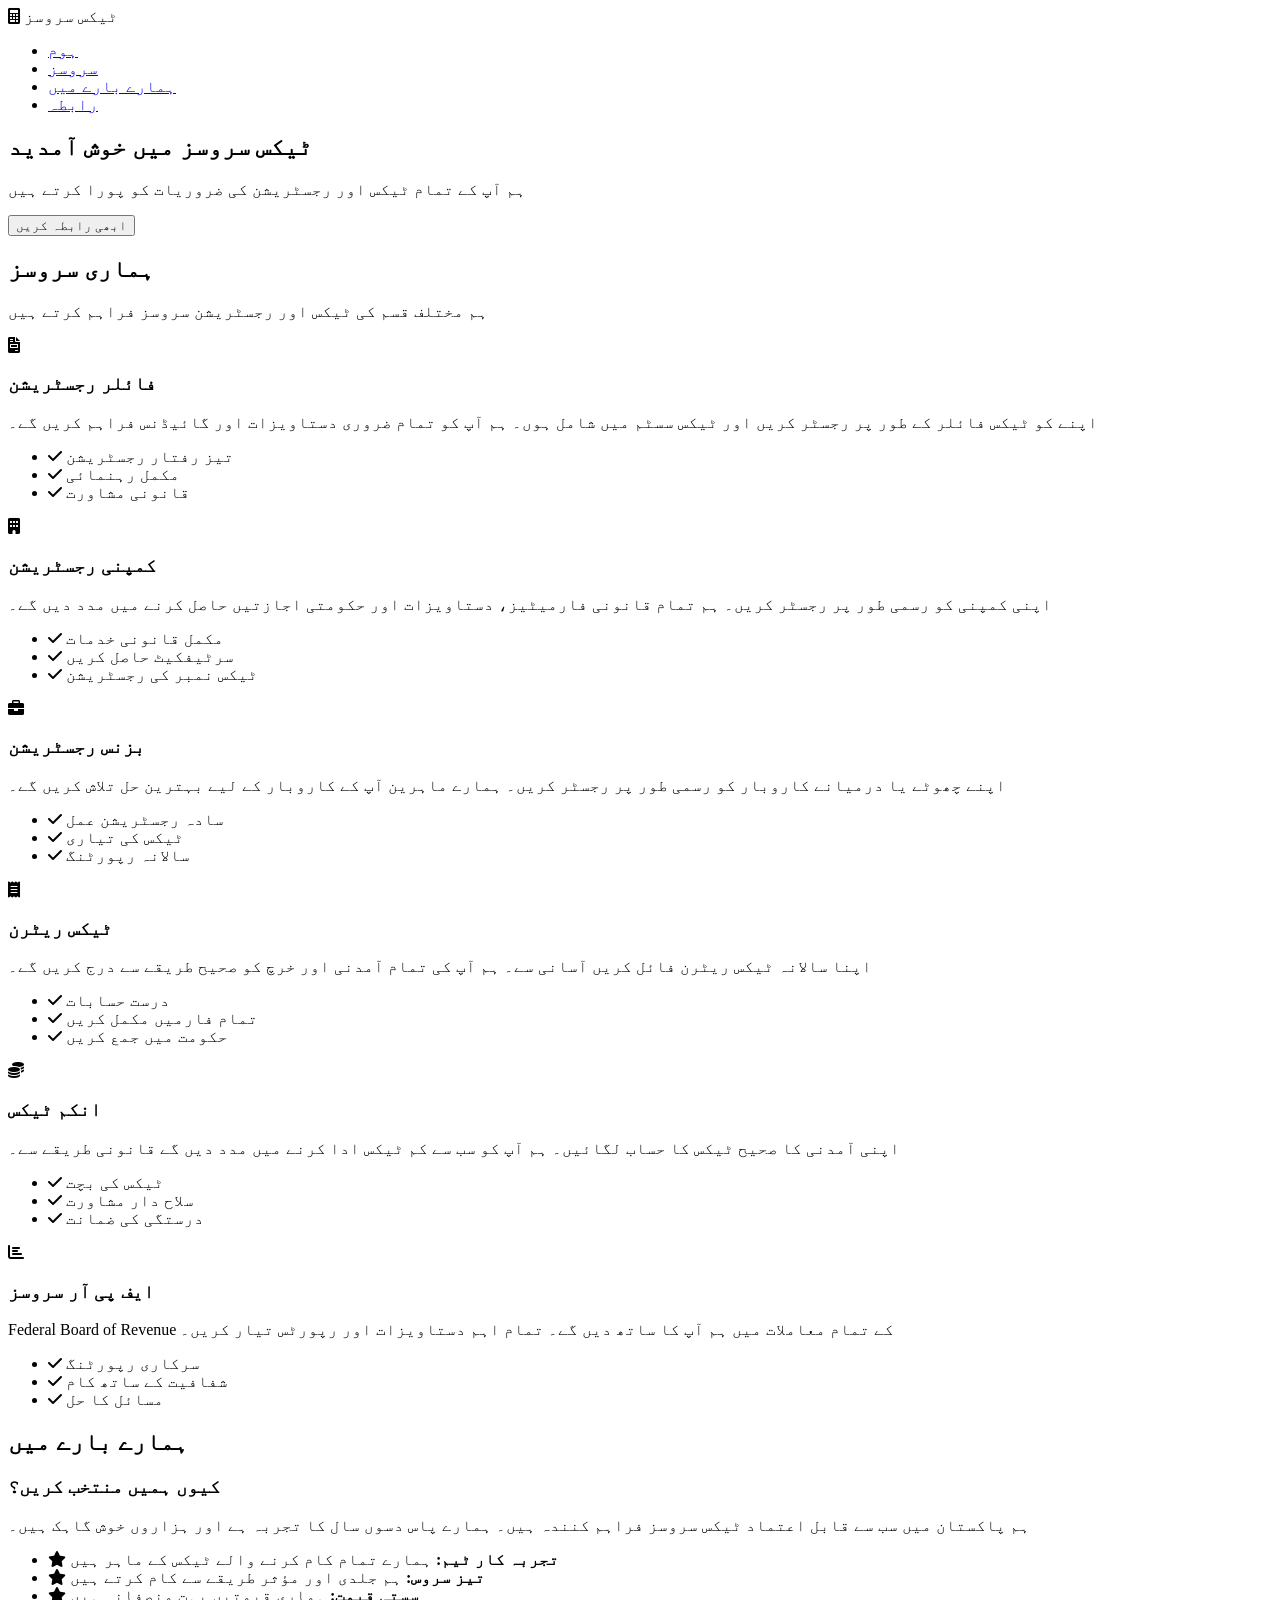
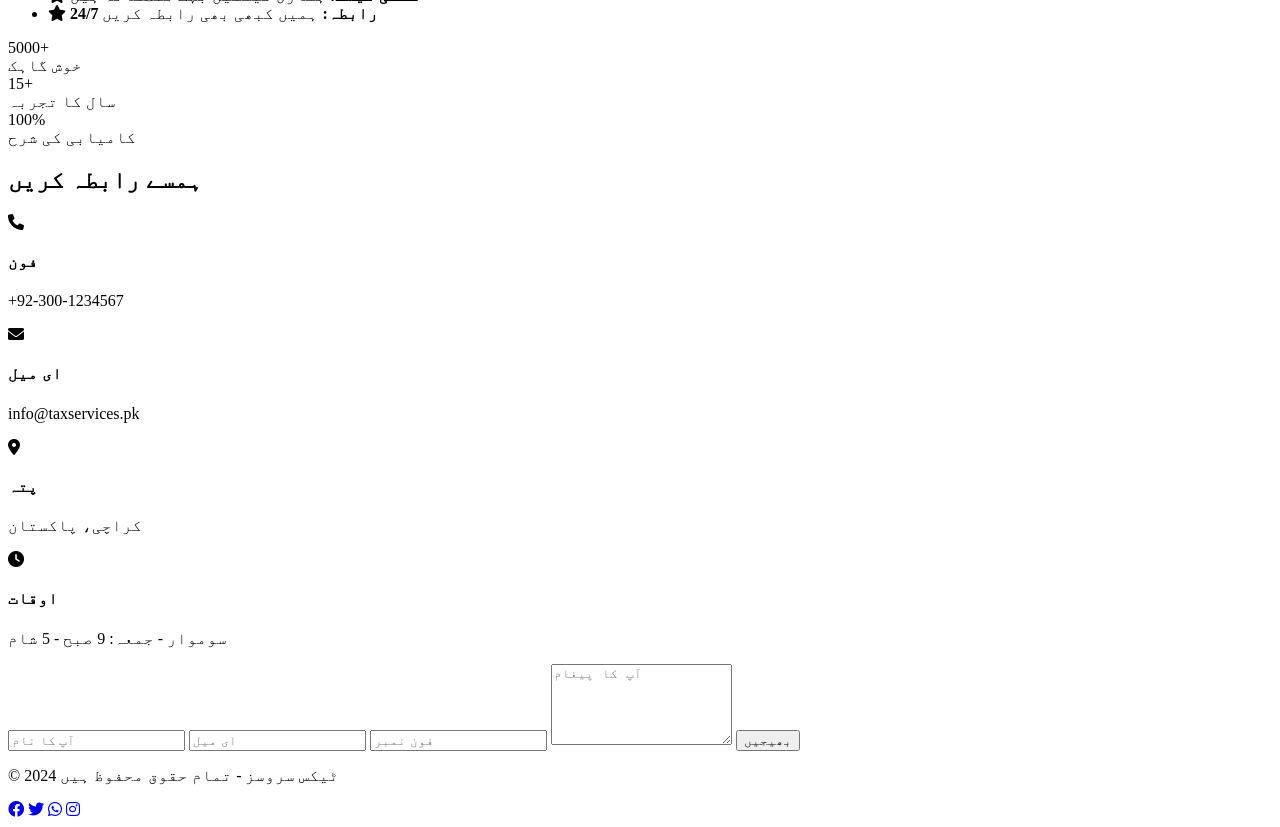
==== FBRTAXSERVICE.html @ a5cdd5d7 "Add files via upload" ====
<!DOCTYPE html>
<html lang="ur">
<head>
    <meta charset="UTF-8">
    <meta name="viewport" content="width=device-width, initial-scale=1.0">
    <title>ٹیکس سروسز - Tax Services</title>
    <link rel="stylesheet" href="style.css">
    <link rel="stylesheet" href="https://cdnjs.cloudflare.com/ajax/libs/font-awesome/6.0.0/css/all.min.css">
</head>
<body>
    <!-- ہیڈر / نیویگیشن -->
    <header class="header">
        <nav class="navbar">
            <div class="container">
                <div class="nav-wrapper">
                    <div class="logo">
                        <i class="fas fa-calculator"></i>
                        <span>ٹیکس سروسز</span>
                    </div>
                    <ul class="nav-links">
                        <li><a href="#home">ہوم</a></li>
                        <li><a href="#services">سروسز</a></li>
                        <li><a href="#about">ہمارے بارے میں</a></li>
                        <li><a href="#contact">رابطہ</a></li>
                    </ul>
                </div>
            </div>
        </nav>
    </header>

    <!-- ہیرو سیکشن -->
    <section id="home" class="hero">
        <div class="hero-content">
            <h1>ٹیکس سروسز میں خوش آمدید</h1>
            <p>ہم آپ کے تمام ٹیکس اور رجسٹریشن کی ضروریات کو پورا کرتے ہیں</p>
            <button class="cta-btn">ابھی رابطہ کریں</button>
        </div>
    </section>

    <!-- سروسز سیکشن -->
    <section id="services" class="services">
        <div class="container">
            <h2>ہماری سروسز</h2>
            <p class="section-subtitle">ہم مختلف قسم کی ٹیکس اور رجسٹریشن سروسز فراہم کرتے ہیں</p>
            
            <div class="services-grid">
                <!-- سروس 1: فائلر رجسٹریشن -->
                <div class="service-card">
                    <div class="service-icon">
                        <i class="fas fa-file-invoice"></i>
                    </div>
                    <h3>فائلر رجسٹریشن</h3>
                    <p>اپنے کو ٹیکس فائلر کے طور پر رجسٹر کریں اور ٹیکس سسٹم میں شامل ہوں۔ ہم آپ کو تمام ضروری دستاویزات اور گائیڈنس فراہم کریں گے۔</p>
                    <ul class="features">
                        <li><i class="fas fa-check"></i> تیز رفتار رجسٹریشن</li>
                        <li><i class="fas fa-check"></i> مکمل رہنمائی</li>
                        <li><i class="fas fa-check"></i> قانونی مشاورت</li>
                    </ul>
                </div>

                <!-- سروس 2: کمپنی رجسٹریشن -->
                <div class="service-card">
                    <div class="service-icon">
                        <i class="fas fa-building"></i>
                    </div>
                    <h3>کمپنی رجسٹریشن</h3>
                    <p>اپنی کمپنی کو رسمی طور پر رجسٹر کریں۔ ہم تمام قانونی فارمیٹیز، دستاویزات اور حکومتی اجازتیں حاصل کرنے میں مدد دیں گے۔</p>
                    <ul class="features">
                        <li><i class="fas fa-check"></i> مکمل قانونی خدمات</li>
                        <li><i class="fas fa-check"></i> سرٹیفکیٹ حاصل کریں</li>
                        <li><i class="fas fa-check"></i> ٹیکس نمبر کی رجسٹریشن</li>
                    </ul>
                </div>

                <!-- سروس 3: بزنس رجسٹریشن -->
                <div class="service-card">
                    <div class="service-icon">
                        <i class="fas fa-briefcase"></i>
                    </div>
                    <h3>بزنس رجسٹریشن</h3>
                    <p>اپنے چھوٹے یا درمیانے کاروبار کو رسمی طور پر رجسٹر کریں۔ ہمارے ماہرین آپ کے کاروبار کے لیے بہترین حل تلاش کریں گے۔</p>
                    <ul class="features">
                        <li><i class="fas fa-check"></i> سادہ رجسٹریشن عمل</li>
                        <li><i class="fas fa-check"></i> ٹیکس کی تیاری</li>
                        <li><i class="fas fa-check"></i> سالانہ رپورٹنگ</li>
                    </ul>
                </div>

                <!-- سروس 4: ٹیکس ریٹرن -->
                <div class="service-card">
                    <div class="service-icon">
                        <i class="fas fa-receipt"></i>
                    </div>
                    <h3>ٹیکس ریٹرن</h3>
                    <p>اپنا سالانہ ٹیکس ریٹرن فائل کریں آسانی سے۔ ہم آپ کی تمام آمدنی اور خرچ کو صحیح طریقے سے درج کریں گے۔</p>
                    <ul class="features">
                        <li><i class="fas fa-check"></i> درست حسابات</li>
                        <li><i class="fas fa-check"></i> تمام فارمیں مکمل کریں</li>
                        <li><i class="fas fa-check"></i> حکومت میں جمع کریں</li>
                    </ul>
                </div>

                <!-- سروس 5: انکم ٹیکس -->
                <div class="service-card">
                    <div class="service-icon">
                        <i class="fas fa-coins"></i>
                    </div>
                    <h3>انکم ٹیکس</h3>
                    <p>اپنی آمدنی کا صحیح ٹیکس کا حساب لگائیں۔ ہم آپ کو سب سے کم ٹیکس ادا کرنے میں مدد دیں گے قانونی طریقے سے۔</p>
                    <ul class="features">
                        <li><i class="fas fa-check"></i> ٹیکس کی بچت</li>
                        <li><i class="fas fa-check"></i> سلاح دار مشاورت</li>
                        <li><i class="fas fa-check"></i> درستگی کی ضمانت</li>
                    </ul>
                </div>

                <!-- سروس 6: ایف پی آر سروسز -->
                <div class="service-card">
                    <div class="service-icon">
                        <i class="fas fa-chart-bar"></i>
                    </div>
                    <h3>ایف پی آر سروسز</h3>
                    <p>Federal Board of Revenue کے تمام معاملات میں ہم آپ کا ساتھ دیں گے۔ تمام اہم دستاویزات اور رپورٹس تیار کریں۔</p>
                    <ul class="features">
                        <li><i class="fas fa-check"></i> سرکاری رپورٹنگ</li>
                        <li><i class="fas fa-check"></i> شفافیت کے ساتھ کام</li>
                        <li><i class="fas fa-check"></i> مسائل کا حل</li>
                    </ul>
                </div>
            </div>
        </div>
    </section>

    <!-- ہمارے بارے میں سیکشن -->
    <section id="about" class="about">
        <div class="container">
            <h2>ہمارے بارے میں</h2>
            <div class="about-content">
                <div class="about-text">
                    <h3>کیوں ہمیں منتخب کریں؟</h3>
                    <p>ہم پاکستان میں سب سے قابل اعتماد ٹیکس سروسز فراہم کنندہ ہیں۔ ہمارے پاس دسوں سال کا تجربہ ہے اور ہزاروں خوش گاہک ہیں۔</p>
                    <ul class="about-features">
                        <li><i class="fas fa-star"></i> <strong>تجربہ کار ٹیم:</strong> ہمارے تمام کام کرنے والے ٹیکس کے ماہر ہیں</li>
                        <li><i class="fas fa-star"></i> <strong>تیز سروس:</strong> ہم جلدی اور مؤثر طریقے سے کام کرتے ہیں</li>
                        <li><i class="fas fa-star"></i> <strong>سستی قیمت:</strong> ہماری قیمتیں بہت منصفانہ ہیں</li>
                        <li><i class="fas fa-star"></i> <strong>24/7 رابطہ:</strong> ہمیں کبھی بھی رابطہ کریں</li>
                    </ul>
                </div>
                <div class="about-stats">
                    <div class="stat">
                        <div class="stat-number">5000+</div>
                        <div class="stat-label">خوش گاہک</div>
                    </div>
                    <div class="stat">
                        <div class="stat-number">15+</div>
                        <div class="stat-label">سال کا تجربہ</div>
                    </div>
                    <div class="stat">
                        <div class="stat-number">100%</div>
                        <div class="stat-label">کامیابی کی شرح</div>
                    </div>
                </div>
            </div>
        </div>
    </section>

    <!-- رابطہ سیکشن -->
    <section id="contact" class="contact">
        <div class="container">
            <h2>ہمسے رابطہ کریں</h2>
            <div class="contact-content">
                <div class="contact-info">
                    <div class="info-box">
                        <i class="fas fa-phone"></i>
                        <h4>فون</h4>
                        <p>+92-300-1234567</p>
                    </div>
                    <div class="info-box">
                        <i class="fas fa-envelope"></i>
                        <h4>ای میل</h4>
                        <p>info@taxservices.pk</p>
                    </div>
                    <div class="info-box">
                        <i class="fas fa-map-marker-alt"></i>
                        <h4>پتہ</h4>
                        <p>کراچی، پاکستان</p>
                    </div>
                    <div class="info-box">
                        <i class="fas fa-clock"></i>
                        <h4>اوقات</h4>
                        <p>سوموار - جمعہ: 9 صبح - 5 شام</p>
                    </div>
                </div>
                <form class="contact-form">
                    <input type="text" placeholder="آپ کا نام" required>
                    <input type="email" placeholder="ای میل" required>
                    <input type="tel" placeholder="فون نمبر">
                    <textarea placeholder="آپ کا پیغام" rows="5" required></textarea>
                    <button type="submit" class="submit-btn">بھیجیں</button>
                </form>
            </div>
        </div>
    </section>

    <!-- فوٹر -->
    <footer class="footer">
        <div class="container">
            <p>&copy; 2024 ٹیکس سروسز - تمام حقوق محفوظ ہیں</p>
            <div class="social-links">
                <a href="#"><i class="fab fa-facebook"></i></a>
                <a href="#"><i class="fab fa-twitter"></i></a>
                <a href="#"><i class="fab fa-whatsapp"></i></a>
                <a href="#"><i class="fab fa-instagram"></i></a>
            </div>
        </div>
    </footer>

    <script src="script.js"></script>
</body>
</html>
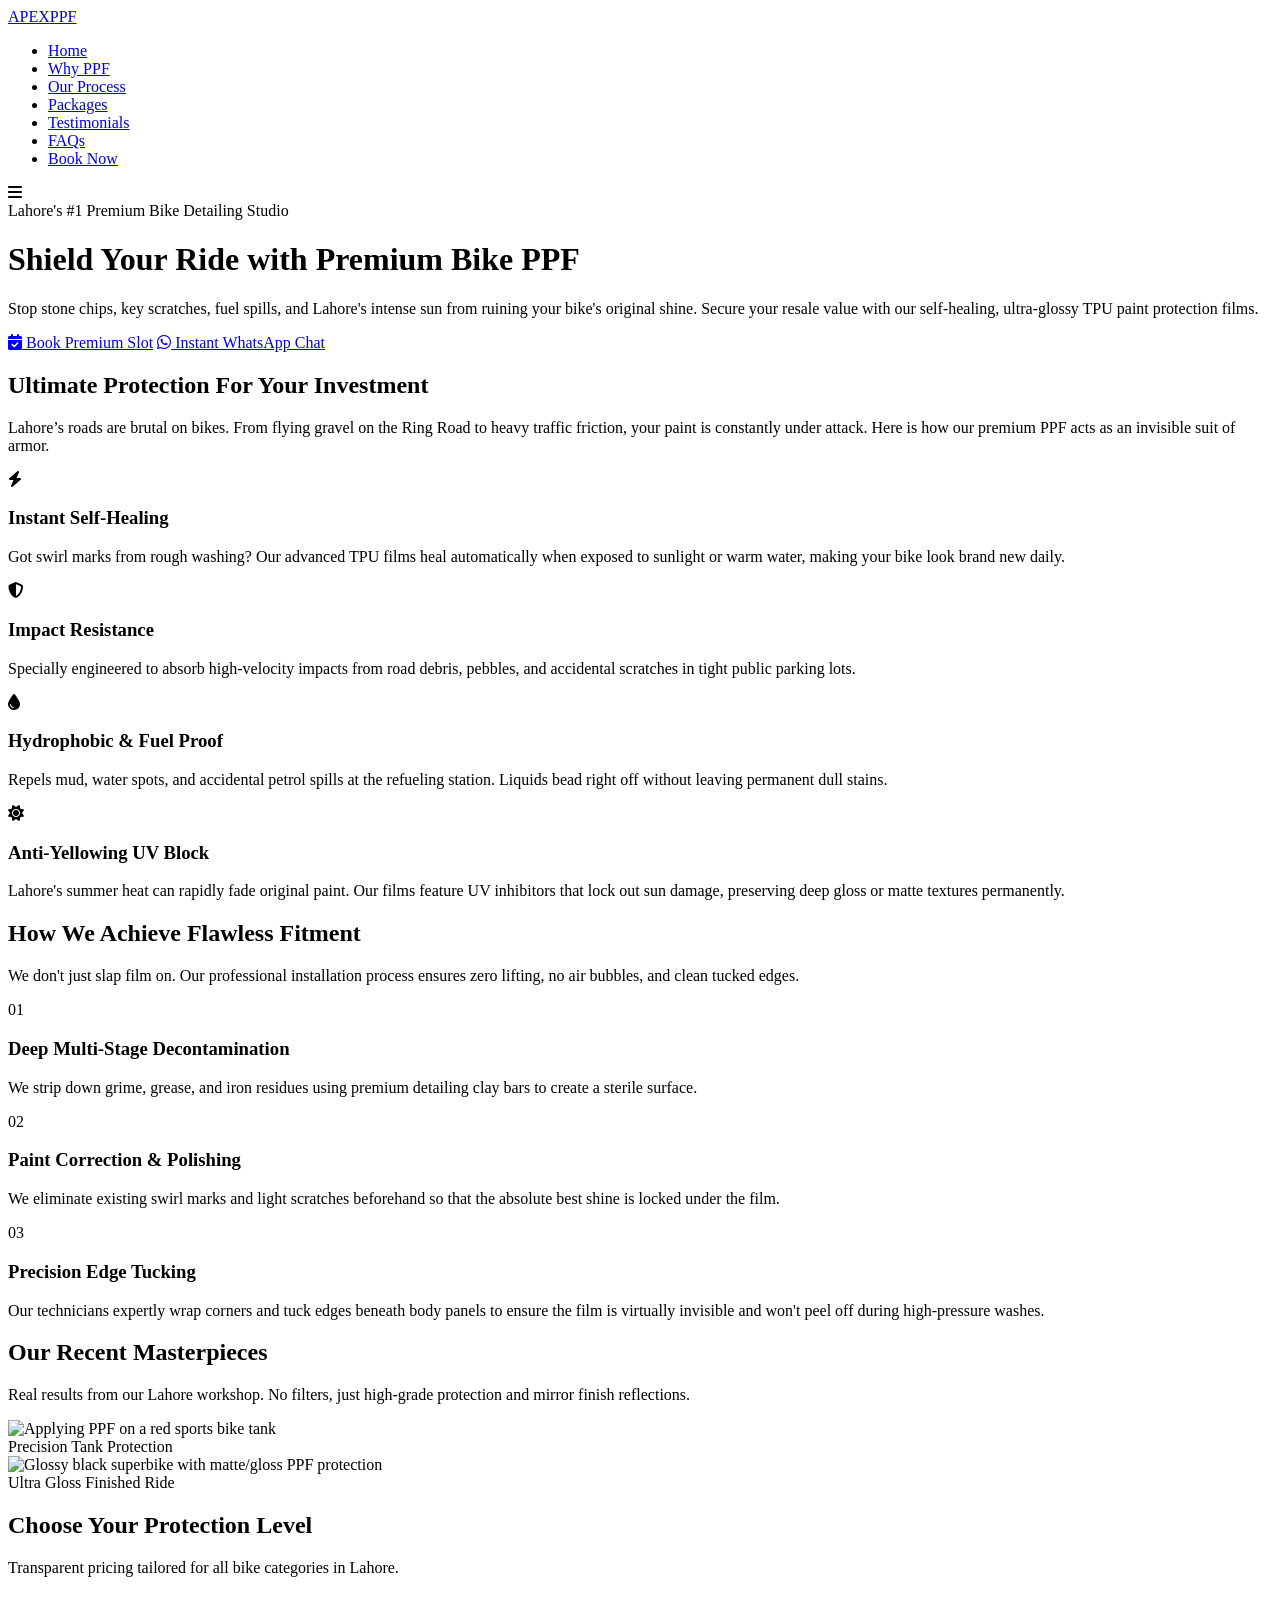
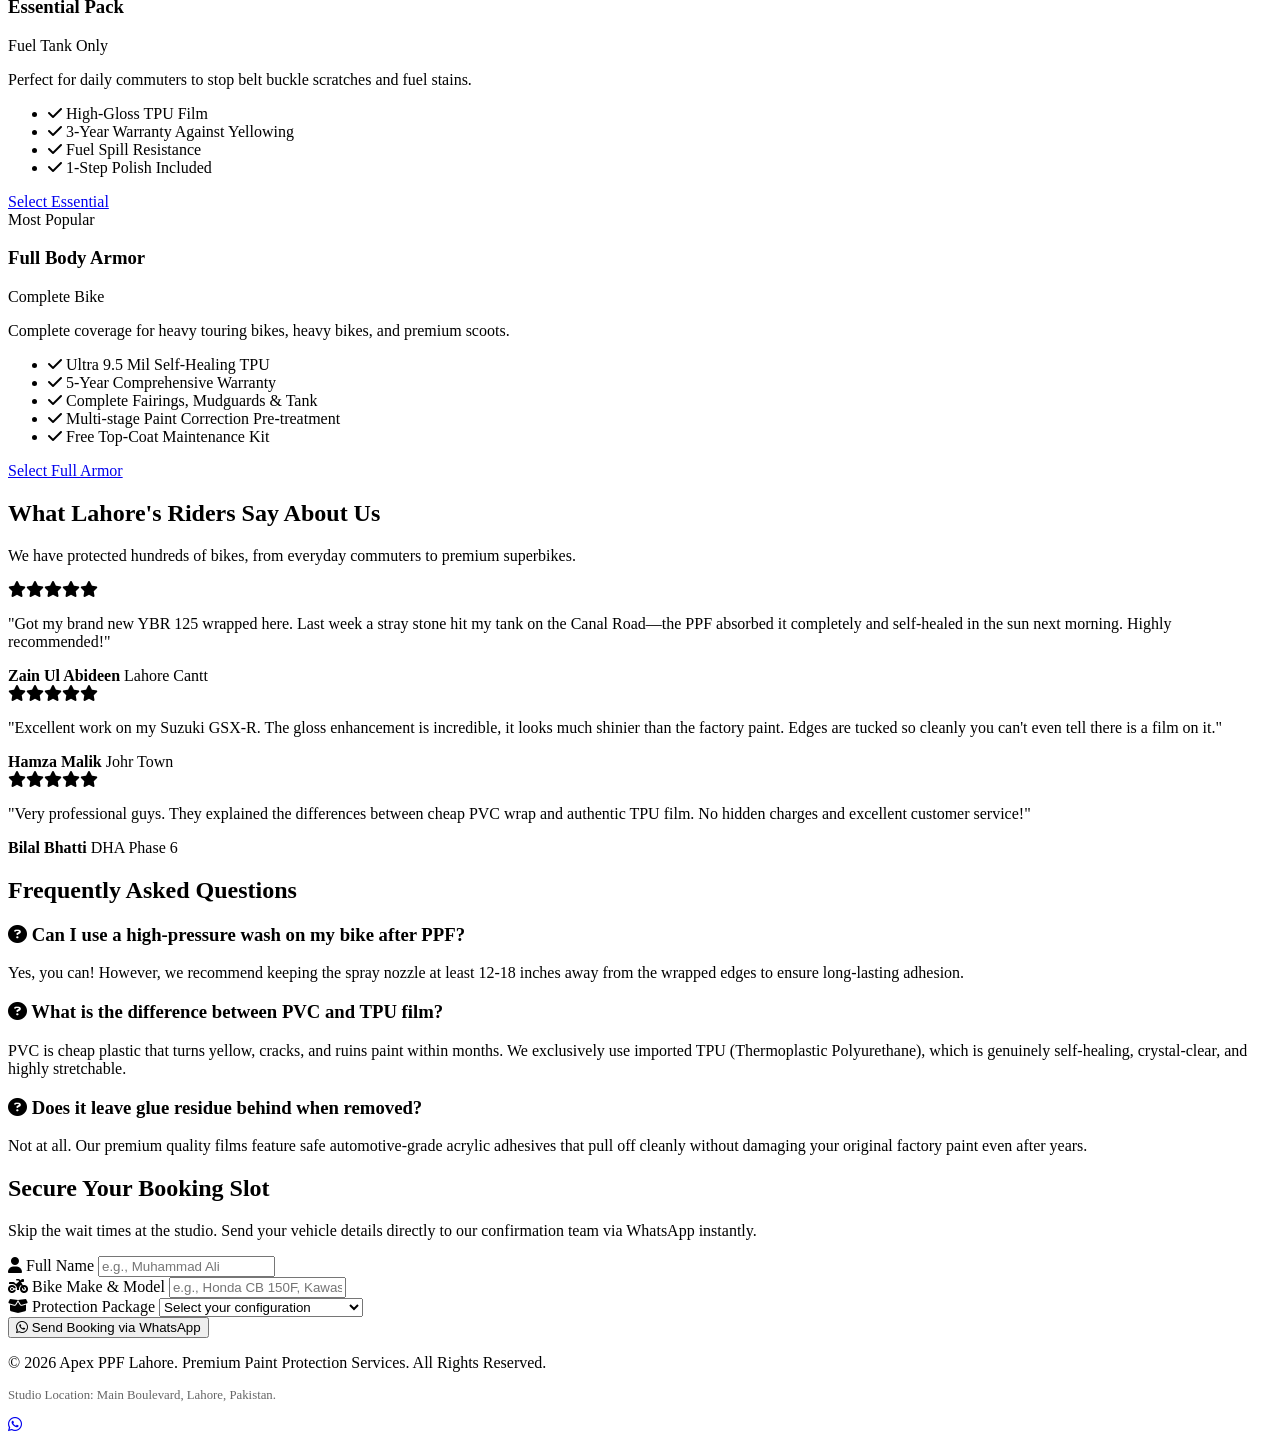
==== commit f308570a: "Replace FBRTAXSERVICE content with Apex PPF details" ====
--- a/FBRTAXSERVICE.html
+++ b/FBRTAXSERVICE.html
@@ -1,219 +1,241 @@
 <!DOCTYPE html>
-<html lang="ur">
+<html lang="en">
 <head>
     <meta charset="UTF-8">
     <meta name="viewport" content="width=device-width, initial-scale=1.0">
-    <title>ٹیکس سروسز - Tax Services</title>
+    <title>Apex PPF Lahore | Premium Bike Paint Protection Film Specialists</title>
     <link rel="stylesheet" href="style.css">
-    <link rel="stylesheet" href="https://cdnjs.cloudflare.com/ajax/libs/font-awesome/6.0.0/css/all.min.css">
+    <link rel="stylesheet" href="https://cdnjs.cloudflare.com/ajax/libs/font-awesome/6.4.0/css/all.min.css">
 </head>
 <body>
-    <!-- ہیڈر / نیویگیشن -->
-    <header class="header">
-        <nav class="navbar">
-            <div class="container">
-                <div class="nav-wrapper">
-                    <div class="logo">
-                        <i class="fas fa-calculator"></i>
-                        <span>ٹیکس سروسز</span>
+
+    <nav class="navbar">
+        <div class="nav-container">
+            <a href="#" class="logo">APEX<span>PPF</span></a>
+            <ul class="nav-links" id="navLinks">
+                <li><a href="#home">Home</a></li>
+                <li><a href="#why-ppf">Why PPF</a></li>
+                <li><a href="#process">Our Process</a></li>
+                <li><a href="#pricing">Packages</a></li>
+                <li><a href="#reviews">Testimonials</a></li>
+                <li><a href="#faq">FAQs</a></li>
+                <li><a href="#booking" class="nav-btn">Book Now</a></li>
+            </ul>
+            <div class="menu-toggle" id="mobileMenu">
+                <i class="fas fa-bars"></i>
+            </div>
+        </div>
+    </nav>
+
+    <header class="hero" id="home">
+        <div class="hero-content">
+            <span class="badge">Lahore's #1 Premium Bike Detailing Studio</span>
+            <h1>Shield Your Ride with Premium <span class="highlight">Bike PPF</span></h1>
+            <p>Stop stone chips, key scratches, fuel spills, and Lahore's intense sun from ruining your bike's original shine. Secure your resale value with our self-healing, ultra-glossy TPU paint protection films.</p>
+            <div class="hero-buttons">
+                <a href="#booking" class="btn btn-primary"><i class="fas fa-calendar-check"></i> Book Premium Slot</a>
+                <a href="https://wa.me/923452268329" target="_blank" class="btn btn-secondary"><i class="fab fa-whatsapp"></i> Instant WhatsApp Chat</a>
+            </div>
+        </div>
+    </header>
+
+    <section class="benefits" id="why-ppf">
+        <div class="container-width">
+            <h2 class="section-title">Ultimate Protection For Your <span class="highlight">Investment</span></h2>
+            <p class="section-subtitle">Lahore’s roads are brutal on bikes. From flying gravel on the Ring Road to heavy traffic friction, your paint is constantly under attack. Here is how our premium PPF acts as an invisible suit of armor.</p>
+            
+            <div class="benefits-grid">
+                <div class="card">
+                    <i class="fas fa-bolt icon"></i>
+                    <h3>Instant Self-Healing</h3>
+                    <p>Got swirl marks from rough washing? Our advanced TPU films heal automatically when exposed to sunlight or warm water, making your bike look brand new daily.</p>
+                </div>
+                <div class="card">
+                    <i class="fas fa-shield-halved icon"></i>
+                    <h3>Impact Resistance</h3>
+                    <p>Specially engineered to absorb high-velocity impacts from road debris, pebbles, and accidental scratches in tight public parking lots.</p>
+                </div>
+                <div class="card">
+                    <i class="fas fa-droplet icon"></i>
+                    <h3>Hydrophobic & Fuel Proof</h3>
+                    <p>Repels mud, water spots, and accidental petrol spills at the refueling station. Liquids bead right off without leaving permanent dull stains.</p>
+                </div>
+                <div class="card">
+                    <i class="fas fa-sun icon"></i>
+                    <h3>Anti-Yellowing UV Block</h3>
+                    <p>Lahore's summer heat can rapidly fade original paint. Our films feature UV inhibitors that lock out sun damage, preserving deep gloss or matte textures permanently.</p>
+                </div>
+            </div>
+        </div>
+    </section>
+
+    <section class="process" id="process">
+        <div class="container-width">
+            <h2 class="section-title">How We Achieve <span class="highlight">Flawless Fitment</span></h2>
+            <p class="section-subtitle">We don't just slap film on. Our professional installation process ensures zero lifting, no air bubbles, and clean tucked edges.</p>
+            
+            <div class="process-timeline">
+                <div class="step">
+                    <span class="step-num">01</span>
+                    <h3>Deep Multi-Stage Decontamination</h3>
+                    <p>We strip down grime, grease, and iron residues using premium detailing clay bars to create a sterile surface.</p>
+                </div>
+                <div class="step">
+                    <span class="step-num">02</span>
+                    <h3>Paint Correction & Polishing</h3>
+                    <p>We eliminate existing swirl marks and light scratches beforehand so that the absolute best shine is locked under the film.</p>
+                </div>
+                <div class="step">
+                    <span class="step-num">03</span>
+                    <h3>Precision Edge Tucking</h3>
+                    <p>Our technicians expertly wrap corners and tuck edges beneath body panels to ensure the film is virtually invisible and won't peel off during high-pressure washes.</p>
+                </div>
+            </div>
+        </div>
+    </section>
+
+    <section class="gallery" id="gallery">
+        <h2 class="section-title">Our Recent <span class="highlight">Masterpieces</span></h2>
+        <p class="section-subtitle">Real results from our Lahore workshop. No filters, just high-grade protection and mirror finish reflections.</p>
+        <div class="gallery-container">
+            <div class="gallery-item">
+                <img src="https://www.tintingchicago.com/wp-content/uploads/2023/01/install-motorcycle-paint-protection-fast-to-keep.webp" alt="Applying PPF on a red sports bike tank">
+                <div class="overlay"><span>Precision Tank Protection</span></div>
+            </div>
+            <div class="gallery-item">
+                <img src="https://www.rvinyl.com/cdn/shop/files/3m-2080-g12-gloss-black-ducati-vinyl-wrap.jpg?v=1747832750&width=1024" alt="Glossy black superbike with matte/gloss PPF protection">
+                <div class="overlay"><span>Ultra Gloss Finished Ride</span></div>
+            </div>
+        </div>
+    </section>
+
+    <section class="pricing" id="pricing">
+        <div class="container-width">
+            <h2 class="section-title">Choose Your <span class="highlight">Protection Level</span></h2>
+            <p class="section-subtitle">Transparent pricing tailored for all bike categories in Lahore.</p>
+            
+            <div class="pricing-grid">
+                <div class="price-card">
+                    <h3>Essential Pack</h3>
+                    <div class="price">Fuel Tank Only</div>
+                    <p class="price-desc">Perfect for daily commuters to stop belt buckle scratches and fuel stains.</p>
+                    <ul>
+                        <li><i class="fas fa-check"></i> High-Gloss TPU Film</li>
+                        <li><i class="fas fa-check"></i> 3-Year Warranty Against Yellowing</li>
+                        <li><i class="fas fa-check"></i> Fuel Spill Resistance</li>
+                        <li><i class="fas fa-check"></i> 1-Step Polish Included</li>
+                    </ul>
+                    <a href="#booking" class="btn btn-secondary">Select Essential</a>
+                </div>
+                <div class="price-card featured">
+                    <div class="hot-badge">Most Popular</div>
+                    <h3>Full Body Armor</h3>
+                    <div class="price">Complete Bike</div>
+                    <p class="price-desc">Complete coverage for heavy touring bikes, heavy bikes, and premium scoots.</p>
+                    <ul>
+                        <li><i class="fas fa-check"></i> Ultra 9.5 Mil Self-Healing TPU</li>
+                        <li><i class="fas fa-check"></i> 5-Year Comprehensive Warranty</li>
+                        <li><i class="fas fa-check"></i> Complete Fairings, Mudguards & Tank</li>
+                        <li><i class="fas fa-check"></i> Multi-stage Paint Correction Pre-treatment</li>
+                        <li><i class="fas fa-check"></i> Free Top-Coat Maintenance Kit</li>
+                    </ul>
+                    <a href="#booking" class="btn btn-primary">Select Full Armor</a>
+                </div>
+            </div>
+        </div>
+    </section>
+
+    <section class="reviews" id="reviews">
+        <div class="container-width">
+            <h2 class="section-title">What Lahore's Riders <span class="highlight">Say About Us</span></h2>
+            <p class="section-subtitle">We have protected hundreds of bikes, from everyday commuters to premium superbikes.</p>
+            
+            <div class="reviews-grid">
+                <div class="review-box">
+                    <div class="stars"><i class="fas fa-star"></i><i class="fas fa-star"></i><i class="fas fa-star"></i><i class="fas fa-star"></i><i class="fas fa-star"></i></div>
+                    <p>"Got my brand new YBR 125 wrapped here. Last week a stray stone hit my tank on the Canal Road—the PPF absorbed it completely and self-healed in the sun next morning. Highly recommended!"</p>
+                    <div class="reviewer-info">
+                        <strong>Zain Ul Abideen</strong>
+                        <span>Lahore Cantt</span>
                     </div>
-                    <ul class="nav-links">
-                        <li><a href="#home">ہوم</a></li>
-                        <li><a href="#services">سروسز</a></li>
-                        <li><a href="#about">ہمارے بارے میں</a></li>
-                        <li><a href="#contact">رابطہ</a></li>
-                    </ul>
-                </div>
-            </div>
-        </nav>
-    </header>
-
-    <!-- ہیرو سیکشن -->
-    <section id="home" class="hero">
-        <div class="hero-content">
-            <h1>ٹیکس سروسز میں خوش آمدید</h1>
-            <p>ہم آپ کے تمام ٹیکس اور رجسٹریشن کی ضروریات کو پورا کرتے ہیں</p>
-            <button class="cta-btn">ابھی رابطہ کریں</button>
-        </div>
-    </section>
-
-    <!-- سروسز سیکشن -->
-    <section id="services" class="services">
-        <div class="container">
-            <h2>ہماری سروسز</h2>
-            <p class="section-subtitle">ہم مختلف قسم کی ٹیکس اور رجسٹریشن سروسز فراہم کرتے ہیں</p>
-            
-            <div class="services-grid">
-                <!-- سروس 1: فائلر رجسٹریشن -->
-                <div class="service-card">
-                    <div class="service-icon">
-                        <i class="fas fa-file-invoice"></i>
+                </div>
+                <div class="review-box">
+                    <div class="stars"><i class="fas fa-star"></i><i class="fas fa-star"></i><i class="fas fa-star"></i><i class="fas fa-star"></i><i class="fas fa-star"></i></div>
+                    <p>"Excellent work on my Suzuki GSX-R. The gloss enhancement is incredible, it looks much shinier than the factory paint. Edges are tucked so cleanly you can't even tell there is a film on it."</p>
+                    <div class="reviewer-info">
+                        <strong>Hamza Malik</strong>
+                        <span>Johr Town</span>
                     </div>
-                    <h3>فائلر رجسٹریشن</h3>
-                    <p>اپنے کو ٹیکس فائلر کے طور پر رجسٹر کریں اور ٹیکس سسٹم میں شامل ہوں۔ ہم آپ کو تمام ضروری دستاویزات اور گائیڈنس فراہم کریں گے۔</p>
-                    <ul class="features">
-                        <li><i class="fas fa-check"></i> تیز رفتار رجسٹریشن</li>
-                        <li><i class="fas fa-check"></i> مکمل رہنمائی</li>
-                        <li><i class="fas fa-check"></i> قانونی مشاورت</li>
-                    </ul>
-                </div>
-
-                <!-- سروس 2: کمپنی رجسٹریشن -->
-                <div class="service-card">
-                    <div class="service-icon">
-                        <i class="fas fa-building"></i>
+                </div>
+                <div class="review-box">
+                    <div class="stars"><i class="fas fa-star"></i><i class="fas fa-star"></i><i class="fas fa-star"></i><i class="fas fa-star"></i><i class="fas fa-star"></i></div>
+                    <p>"Very professional guys. They explained the differences between cheap PVC wrap and authentic TPU film. No hidden charges and excellent customer service!"</p>
+                    <div class="reviewer-info">
+                        <strong>Bilal Bhatti</strong>
+                        <span>DHA Phase 6</span>
                     </div>
-                    <h3>کمپنی رجسٹریشن</h3>
-                    <p>اپنی کمپنی کو رسمی طور پر رجسٹر کریں۔ ہم تمام قانونی فارمیٹیز، دستاویزات اور حکومتی اجازتیں حاصل کرنے میں مدد دیں گے۔</p>
-                    <ul class="features">
-                        <li><i class="fas fa-check"></i> مکمل قانونی خدمات</li>
-                        <li><i class="fas fa-check"></i> سرٹیفکیٹ حاصل کریں</li>
-                        <li><i class="fas fa-check"></i> ٹیکس نمبر کی رجسٹریشن</li>
-                    </ul>
-                </div>
-
-                <!-- سروس 3: بزنس رجسٹریشن -->
-                <div class="service-card">
-                    <div class="service-icon">
-                        <i class="fas fa-briefcase"></i>
-                    </div>
-                    <h3>بزنس رجسٹریشن</h3>
-                    <p>اپنے چھوٹے یا درمیانے کاروبار کو رسمی طور پر رجسٹر کریں۔ ہمارے ماہرین آپ کے کاروبار کے لیے بہترین حل تلاش کریں گے۔</p>
-                    <ul class="features">
-                        <li><i class="fas fa-check"></i> سادہ رجسٹریشن عمل</li>
-                        <li><i class="fas fa-check"></i> ٹیکس کی تیاری</li>
-                        <li><i class="fas fa-check"></i> سالانہ رپورٹنگ</li>
-                    </ul>
-                </div>
-
-                <!-- سروس 4: ٹیکس ریٹرن -->
-                <div class="service-card">
-                    <div class="service-icon">
-                        <i class="fas fa-receipt"></i>
-                    </div>
-                    <h3>ٹیکس ریٹرن</h3>
-                    <p>اپنا سالانہ ٹیکس ریٹرن فائل کریں آسانی سے۔ ہم آپ کی تمام آمدنی اور خرچ کو صحیح طریقے سے درج کریں گے۔</p>
-                    <ul class="features">
-                        <li><i class="fas fa-check"></i> درست حسابات</li>
-                        <li><i class="fas fa-check"></i> تمام فارمیں مکمل کریں</li>
-                        <li><i class="fas fa-check"></i> حکومت میں جمع کریں</li>
-                    </ul>
-                </div>
-
-                <!-- سروس 5: انکم ٹیکس -->
-                <div class="service-card">
-                    <div class="service-icon">
-                        <i class="fas fa-coins"></i>
-                    </div>
-                    <h3>انکم ٹیکس</h3>
-                    <p>اپنی آمدنی کا صحیح ٹیکس کا حساب لگائیں۔ ہم آپ کو سب سے کم ٹیکس ادا کرنے میں مدد دیں گے قانونی طریقے سے۔</p>
-                    <ul class="features">
-                        <li><i class="fas fa-check"></i> ٹیکس کی بچت</li>
-                        <li><i class="fas fa-check"></i> سلاح دار مشاورت</li>
-                        <li><i class="fas fa-check"></i> درستگی کی ضمانت</li>
-                    </ul>
-                </div>
-
-                <!-- سروس 6: ایف پی آر سروسز -->
-                <div class="service-card">
-                    <div class="service-icon">
-                        <i class="fas fa-chart-bar"></i>
-                    </div>
-                    <h3>ایف پی آر سروسز</h3>
-                    <p>Federal Board of Revenue کے تمام معاملات میں ہم آپ کا ساتھ دیں گے۔ تمام اہم دستاویزات اور رپورٹس تیار کریں۔</p>
-                    <ul class="features">
-                        <li><i class="fas fa-check"></i> سرکاری رپورٹنگ</li>
-                        <li><i class="fas fa-check"></i> شفافیت کے ساتھ کام</li>
-                        <li><i class="fas fa-check"></i> مسائل کا حل</li>
-                    </ul>
-                </div>
-            </div>
-        </div>
-    </section>
-
-    <!-- ہمارے بارے میں سیکشن -->
-    <section id="about" class="about">
-        <div class="container">
-            <h2>ہمارے بارے میں</h2>
-            <div class="about-content">
-                <div class="about-text">
-                    <h3>کیوں ہمیں منتخب کریں؟</h3>
-                    <p>ہم پاکستان میں سب سے قابل اعتماد ٹیکس سروسز فراہم کنندہ ہیں۔ ہمارے پاس دسوں سال کا تجربہ ہے اور ہزاروں خوش گاہک ہیں۔</p>
-                    <ul class="about-features">
-                        <li><i class="fas fa-star"></i> <strong>تجربہ کار ٹیم:</strong> ہمارے تمام کام کرنے والے ٹیکس کے ماہر ہیں</li>
-                        <li><i class="fas fa-star"></i> <strong>تیز سروس:</strong> ہم جلدی اور مؤثر طریقے سے کام کرتے ہیں</li>
-                        <li><i class="fas fa-star"></i> <strong>سستی قیمت:</strong> ہماری قیمتیں بہت منصفانہ ہیں</li>
-                        <li><i class="fas fa-star"></i> <strong>24/7 رابطہ:</strong> ہمیں کبھی بھی رابطہ کریں</li>
-                    </ul>
-                </div>
-                <div class="about-stats">
-                    <div class="stat">
-                        <div class="stat-number">5000+</div>
-                        <div class="stat-label">خوش گاہک</div>
-                    </div>
-                    <div class="stat">
-                        <div class="stat-number">15+</div>
-                        <div class="stat-label">سال کا تجربہ</div>
-                    </div>
-                    <div class="stat">
-                        <div class="stat-number">100%</div>
-                        <div class="stat-label">کامیابی کی شرح</div>
-                    </div>
-                </div>
-            </div>
-        </div>
-    </section>
-
-    <!-- رابطہ سیکشن -->
-    <section id="contact" class="contact">
-        <div class="container">
-            <h2>ہمسے رابطہ کریں</h2>
-            <div class="contact-content">
-                <div class="contact-info">
-                    <div class="info-box">
-                        <i class="fas fa-phone"></i>
-                        <h4>فون</h4>
-                        <p>+92-300-1234567</p>
-                    </div>
-                    <div class="info-box">
-                        <i class="fas fa-envelope"></i>
-                        <h4>ای میل</h4>
-                        <p>info@taxservices.pk</p>
-                    </div>
-                    <div class="info-box">
-                        <i class="fas fa-map-marker-alt"></i>
-                        <h4>پتہ</h4>
-                        <p>کراچی، پاکستان</p>
-                    </div>
-                    <div class="info-box">
-                        <i class="fas fa-clock"></i>
-                        <h4>اوقات</h4>
-                        <p>سوموار - جمعہ: 9 صبح - 5 شام</p>
-                    </div>
-                </div>
-                <form class="contact-form">
-                    <input type="text" placeholder="آپ کا نام" required>
-                    <input type="email" placeholder="ای میل" required>
-                    <input type="tel" placeholder="فون نمبر">
-                    <textarea placeholder="آپ کا پیغام" rows="5" required></textarea>
-                    <button type="submit" class="submit-btn">بھیجیں</button>
-                </form>
-            </div>
-        </div>
-    </section>
-
-    <!-- فوٹر -->
-    <footer class="footer">
-        <div class="container">
-            <p>&copy; 2024 ٹیکس سروسز - تمام حقوق محفوظ ہیں</p>
-            <div class="social-links">
-                <a href="#"><i class="fab fa-facebook"></i></a>
-                <a href="#"><i class="fab fa-twitter"></i></a>
-                <a href="#"><i class="fab fa-whatsapp"></i></a>
-                <a href="#"><i class="fab fa-instagram"></i></a>
-            </div>
+                </div>
+            </div>
+        </div>
+    </section>
+
+    <section class="faq" id="faq">
+        <div class="container-width">
+            <h2 class="section-title">Frequently Asked <span class="highlight">Questions</span></h2>
+            
+            <div class="faq-item">
+                <h3><i class="fas fa-question-circle"></i> Can I use a high-pressure wash on my bike after PPF?</h3>
+                <p>Yes, you can! However, we recommend keeping the spray nozzle at least 12-18 inches away from the wrapped edges to ensure long-lasting adhesion.</p>
+            </div>
+            <div class="faq-item">
+                <h3><i class="fas fa-question-circle"></i> What is the difference between PVC and TPU film?</h3>
+                <p>PVC is cheap plastic that turns yellow, cracks, and ruins paint within months. We exclusively use imported TPU (Thermoplastic Polyurethane), which is genuinely self-healing, crystal-clear, and highly stretchable.</p>
+            </div>
+            <div class="faq-item">
+                <h3><i class="fas fa-question-circle"></i> Does it leave glue residue behind when removed?</h3>
+                <p>Not at all. Our premium quality films feature safe automotive-grade acrylic adhesives that pull off cleanly without damaging your original factory paint even after years.</p>
+            </div>
+        </div>
+    </section>
+
+    <section class="booking" id="booking">
+        <div class="booking-container">
+            <h2 class="section-title">Secure Your <span class="highlight">Booking Slot</span></h2>
+            <p>Skip the wait times at the studio. Send your vehicle details directly to our confirmation team via WhatsApp instantly.</p>
+            
+            <form id="bookingForm">
+                <div class="form-group">
+                    <label for="name"><i class="fas fa-user"></i> Full Name</label>
+                    <input type="text" id="name" required placeholder="e.g., Muhammad Ali">
+                </div>
+                <div class="form-group">
+                    <label for="bike"><i class="fas fa-motorcycle"></i> Bike Make & Model</label>
+                    <input type="text" id="bike" required placeholder="e.g., Honda CB 150F, Kawasaki Ninja">
+                </div>
+                <div class="form-group">
+                    <label for="package"><i class="fas fa-box-open"></i> Protection Package</label>
+                    <select id="package" required>
+                        <option value="" disabled selected>Select your configuration</option>
+                        <option value="Essential (Tank Only)">Essential Pack (Tank Only)</option>
+                        <option value="Full Body Armor (Gloss)">Full Body Armor (Gloss Finish)</option>
+                        <option value="Full Body Armor (Matte)">Full Body Armor (Matte Finish)</option>
+                    </select>
+                </div>
+                <button type="submit" class="btn btn-submit"><i class="fab fa-whatsapp"></i> Send Booking via WhatsApp</button>
+            </form>
+        </div>
+    </section>
+
+    <footer>
+        <div class="container-width">
+            <p>&copy; 2026 Apex PPF Lahore. Premium Paint Protection Services. All Rights Reserved.</p>
+            <p style="font-size: 0.8rem; margin-top: 0.5rem; color: #666;">Studio Location: Main Boulevard, Lahore, Pakistan.</p>
         </div>
     </footer>
+
+    <a href="https://wa.me/923452268329?text=Hello%20Apex%20PPF%21%20I%20want%20to%20know%20more%20about%20your%20bike%20PPF%20services." class="whatsapp-float" target="_blank" aria-label="Chat on WhatsApp">
+        <i class="fab fa-whatsapp"></i>
+    </a>
 
     <script src="script.js"></script>
 </body>
